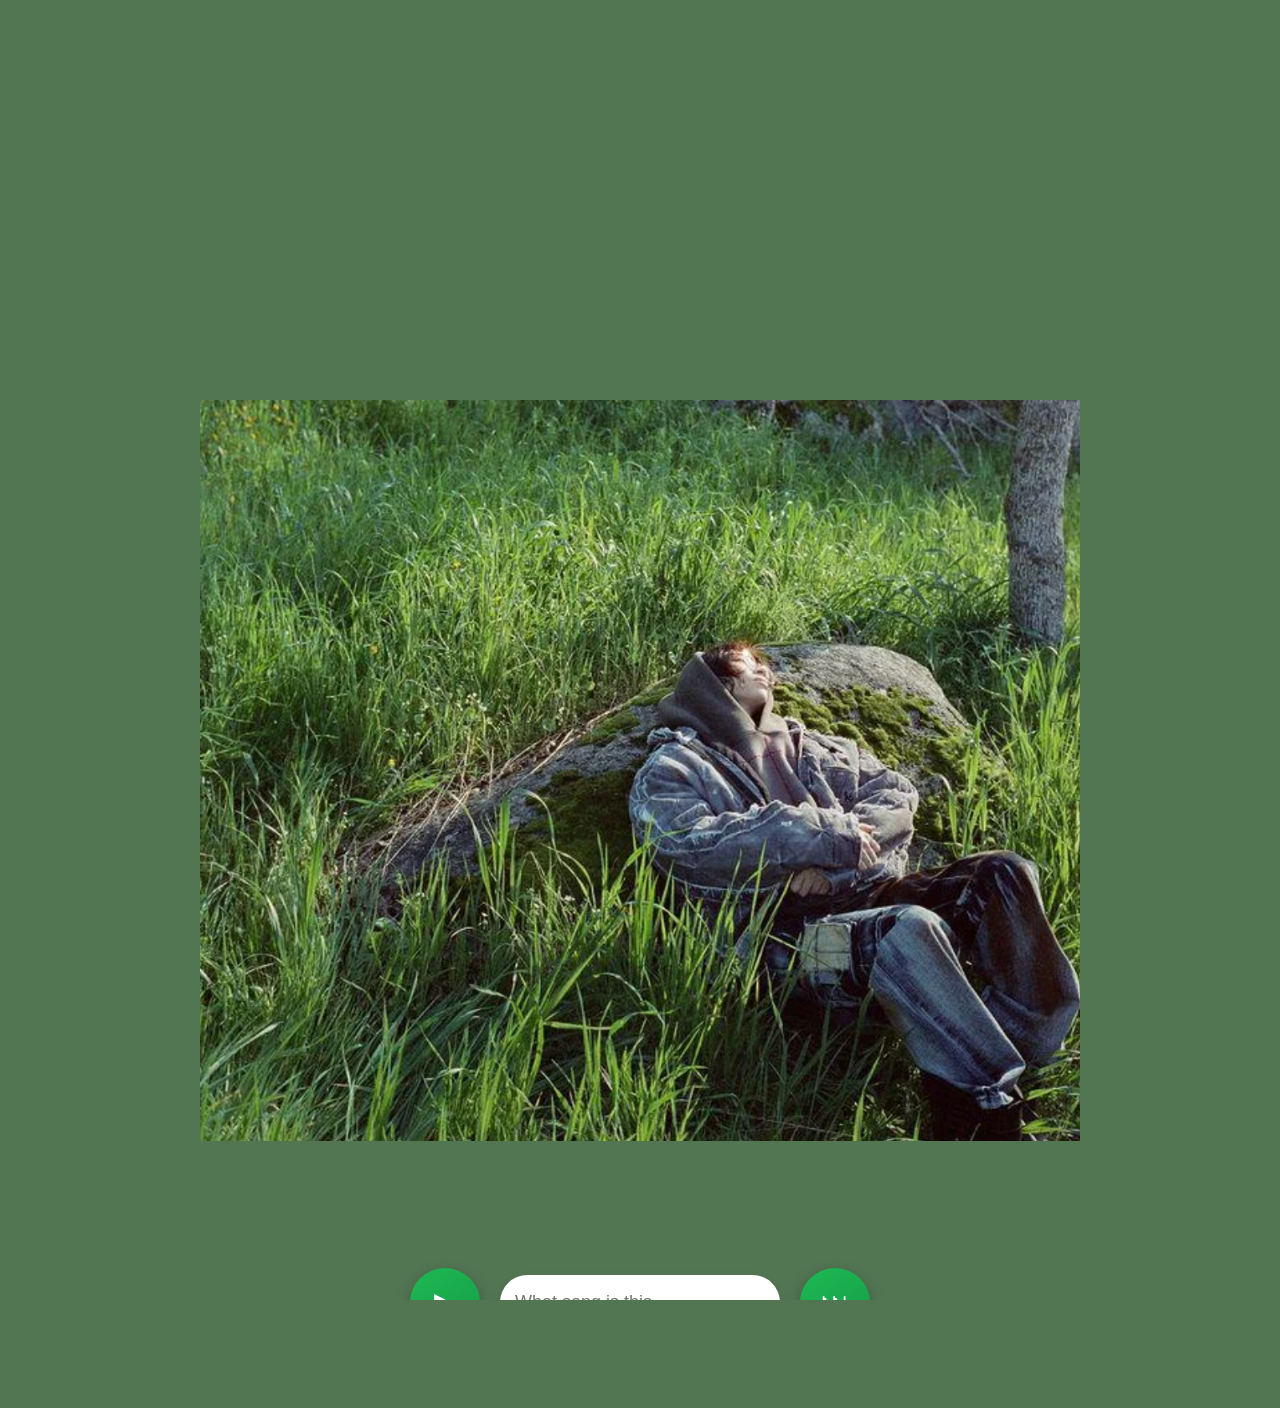
==== game/startgame.html @ 95d58a62 "finished with product" ====
<!DOCTYPE html>
<html lang = "en">
<head>
    <meta charset = "UTF-8" />
    
    <title>Keshi!</title>
    <link rel = "stylesheet" href = "startgame.css"/>
    
</head>
<body>
    <div class = "container">
        <div id ="middle-image">
            <img src="../images/keshi_picture.png">
        </div>
        <div class = "middle-submission">
            <button id="playBtn">▶</button>
            <input type = "text" id="userInput" placeholder = "What song is this..">
            <!--<button id="submit-btn">Guess</button> -->
            <button id="newSongBtn">⏭</button>
        </div>
        <span id="result"></span>
    </div>
    <script src="startgame.js"></script>

</body>

</html>
---- game/startgame.css ----
html,
body {
    height: 100%;
    margin: 0;
    overflow-y: hidden;
}

body {
    /*background-image: url("../images/keshi_wall.png");*/
    background-size: cover;
    background-repeat: no-repeat;
    background-position: center;
    background-color: rgb(82, 117, 82);
    display: flex;
    justify-content: center;
    /* horizontal center */
    align-items: flex-start;   /* push content to top */
     padding-top: 25rem; 
    /* vertical center */
}



/* Optional: stack items nicely */
.container {
    display: flex;
    flex-direction: column;
    gap: 15px;
    /* space between elements */
    align-items: center;
    /* center items inside container */
}

#middle-image {
    display: flex;
    justify-content: center;
    align-items: flex-start;   /* push to top */

}

#middle-image img {
    max-width: 80%;
    height: auto;
}

.middle-submission {
    padding-top: 7rem;
    display: flex;
    justify-content: center;
    align-items: center;
    gap: 20px;
}

/* Style BOTH buttons the same way */
#playBtn,
#newSongBtn {
    width: 70px;
    height: 70px;
    font-size: 28px;
    border-radius: 50%;
    border: none;
    cursor: pointer;

    background: linear-gradient(145deg, #1db954, #169c46);
    color: white;

    box-shadow: 0 6px 15px rgba(0,0,0,0.25);
    transition: all 0.2s ease;
}

/* Hover effect */
#playBtn:hover,
#newSongBtn:hover {
    transform: scale(1.1);
    box-shadow: 0 8px 20px rgba(0,0,0,0.35);
}

/* Click effect */
#playBtn:active,
#newSongBtn:active {
    transform: scale(0.95);
}
#userInput {
    height: 55px;
    width: 250px;
    font-size: 18px;
    padding: 0 15px;

    border-radius: 30px;
    border: none;
    outline: none;

    box-shadow: 0 4px 10px rgba(0,0,0,0.15);
}

#result {
    display: block;
    margin-top: 25px;

    font-size: 22px;
    font-weight: 600;
    letter-spacing: 0.5px;

    min-height: 30px; /* prevents layout shift */

    transition: all 0.3s ease;
}
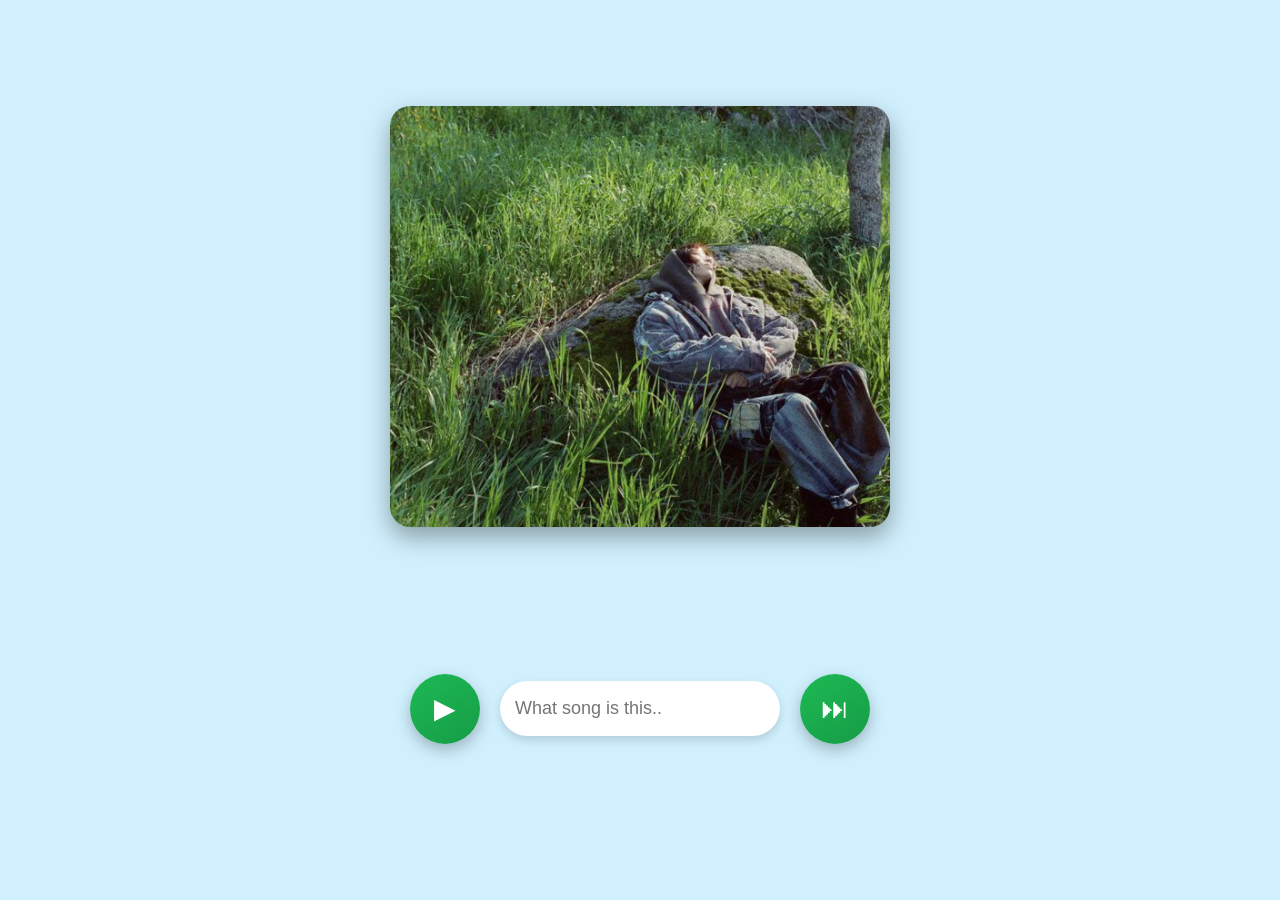
==== commit 636f3804: "finish css" ====
--- a/game/startgame.html
+++ b/game/startgame.html
@@ -2,7 +2,7 @@
 <html lang = "en">
 <head>
     <meta charset = "UTF-8" />
-    
+    <meta name="viewport" content="width=device-width, initial-scale=1.0">
     <title>Keshi!</title>
     <link rel = "stylesheet" href = "startgame.css"/>
     
--- a/game/startgame.css
+++ b/game/startgame.css
@@ -1,25 +1,100 @@
-html,
-body {
+
+
+
+
+/* Desktop: flex centering */
+html, body {
     height: 100%;
     margin: 0;
-    overflow-y: hidden;
+    padding: 0;
+    background-color: #d0f0fd;
+    display: flex;
+    justify-content: center;
+    align-items: center;
+    flex-direction: column;
 }
 
-body {
-    /*background-image: url("../images/keshi_wall.png");*/
-    background-size: cover;
-    background-repeat: no-repeat;
-    background-position: center;
-    background-color: rgb(82, 117, 82);
+/* Image container */
+#middle-image {
     display: flex;
     justify-content: center;
-    /* horizontal center */
-    align-items: flex-start;   /* push content to top */
-     padding-top: 25rem; 
-    /* vertical center */
+    align-items: center;
+    width: 100%;
+    max-width: 800px;
+    padding: 20px;
 }
 
+#middle-image img {
+    width: 100%;
+    max-width: 500px;
+    height: auto;
+    border-radius: 20px;
+    box-shadow: 0 10px 25px rgba(0,0,0,0.35);
+}
+#middle-image img:hover {
+    transform: scale(1.03);
+}
 
+@media (max-width: 600px) {
+    html, body {
+        height: 100vh;       /* fill viewport exactly */
+        margin: 0;
+        overflow: hidden;    /* prevent scrolling */
+    }
+
+    body {
+        background: linear-gradient(to bottom, #d0f0fd, #e6f3d1);
+        display: flex;
+        flex-direction: column;
+        align-items: center;
+        padding-top: 8svh; /* small top margin */
+    }
+
+    .container {
+        width: 100%;
+        display: flex;
+        flex-direction: column;
+        align-items: center;
+        gap: 2rem;
+    }
+
+    #middle-image {
+        width: 100%;
+        display: flex;
+        justify-content: center;
+    }
+
+    #middle-image img {
+        max-width: 90%;      
+        border-radius: 40px; 
+        box-shadow: 0 15px 35px rgba(0,0,0,0.25);
+    }
+
+    .middle-submission {
+        padding-top: 0.5rem;   /* small spacing above buttons */
+        gap: 8px;              /* space between buttons and input */
+        display: flex;
+        justify-content: center;
+        align-items: center;   /* vertically align buttons & input */
+        flex-wrap: nowrap;     /* keep them in one row */
+    }
+
+    #userInput {
+        width: 50%;           /* smaller input */
+        max-width: 180px;
+        height: 35px;         /* reduced height */
+        font-size: 14px;      /* smaller text */
+        border-radius: 20px;
+    }
+
+    #playBtn,
+    #newSongBtn {
+        width: 40px;          /* slightly larger than before */
+        height: 40px;
+        font-size: 18px;      /* readable */
+        border-radius: 50%;
+    }
+}
 
 /* Optional: stack items nicely */
 .container {
@@ -31,17 +106,6 @@
     /* center items inside container */
 }
 
-#middle-image {
-    display: flex;
-    justify-content: center;
-    align-items: flex-start;   /* push to top */
-
-}
-
-#middle-image img {
-    max-width: 80%;
-    height: auto;
-}
 
 .middle-submission {
     padding-top: 7rem;
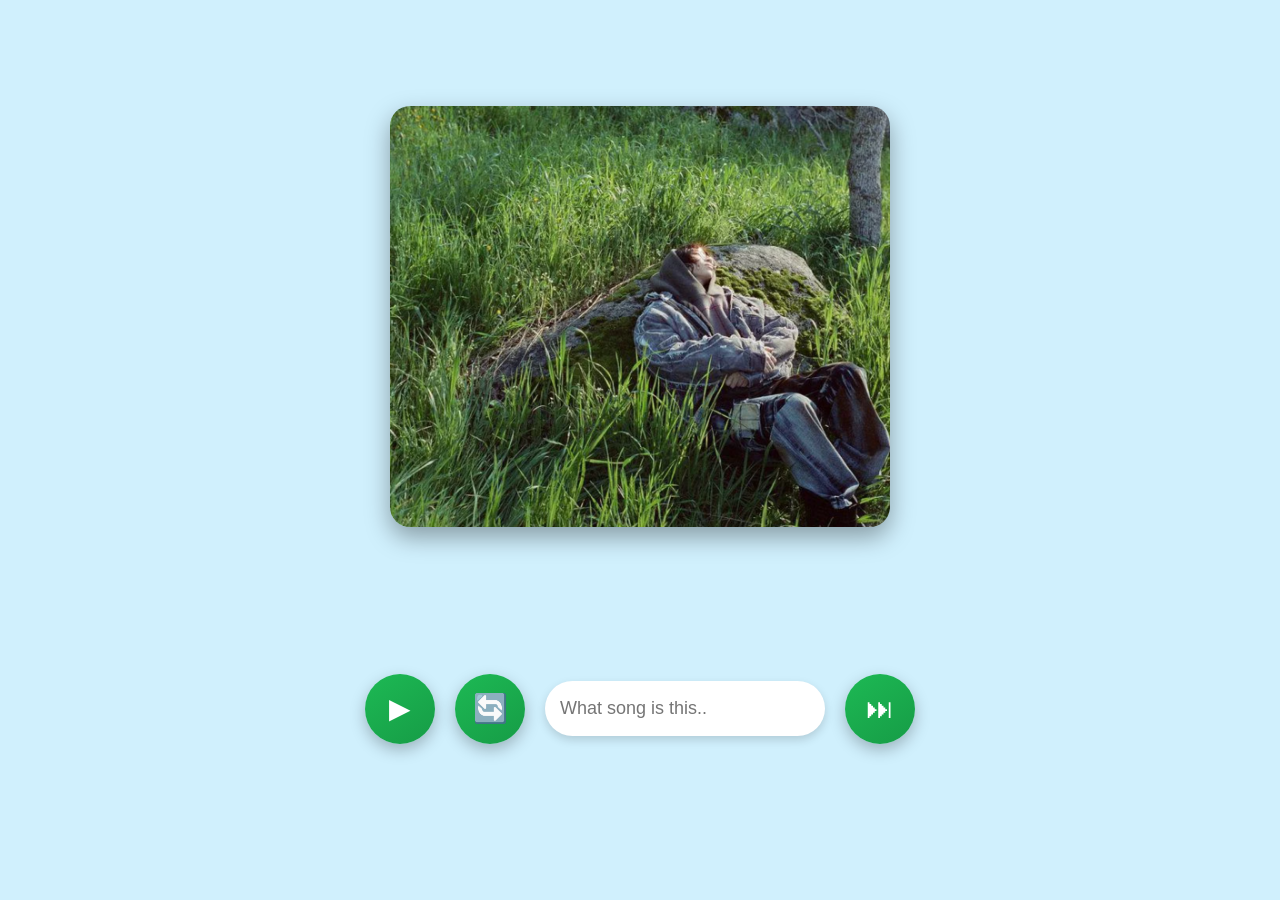
==== commit 3173957c: "Update startgame.html" ====
--- a/game/startgame.html
+++ b/game/startgame.html
@@ -14,9 +14,11 @@
         </div>
         <div class = "middle-submission">
             <button id="playBtn">▶</button>
+            <button id="snippetBtn">🔄</button>
             <input type = "text" id="userInput" placeholder = "What song is this..">
             <!--<button id="submit-btn">Guess</button> -->
             <button id="newSongBtn">⏭</button>
+            
         </div>
         <span id="result"></span>
     </div>
@@ -24,4 +26,4 @@
 
 </body>
 
-</html>+</html>
--- a/game/startgame.css
+++ b/game/startgame.css
@@ -35,66 +35,7 @@
     transform: scale(1.03);
 }
 
-@media (max-width: 600px) {
-    html, body {
-        height: 100vh;       /* fill viewport exactly */
-        margin: 0;
-        overflow: hidden;    /* prevent scrolling */
-    }
 
-    body {
-        background: linear-gradient(to bottom, #d0f0fd, #e6f3d1);
-        display: flex;
-        flex-direction: column;
-        align-items: center;
-        padding-top: 8svh; /* small top margin */
-    }
-
-    .container {
-        width: 100%;
-        display: flex;
-        flex-direction: column;
-        align-items: center;
-        gap: 2rem;
-    }
-
-    #middle-image {
-        width: 100%;
-        display: flex;
-        justify-content: center;
-    }
-
-    #middle-image img {
-        max-width: 90%;      
-        border-radius: 40px; 
-        box-shadow: 0 15px 35px rgba(0,0,0,0.25);
-    }
-
-    .middle-submission {
-        padding-top: 0.5rem;   /* small spacing above buttons */
-        gap: 8px;              /* space between buttons and input */
-        display: flex;
-        justify-content: center;
-        align-items: center;   /* vertically align buttons & input */
-        flex-wrap: nowrap;     /* keep them in one row */
-    }
-
-    #userInput {
-        width: 50%;           /* smaller input */
-        max-width: 180px;
-        height: 35px;         /* reduced height */
-        font-size: 14px;      /* smaller text */
-        border-radius: 20px;
-    }
-
-    #playBtn,
-    #newSongBtn {
-        width: 40px;          /* slightly larger than before */
-        height: 40px;
-        font-size: 18px;      /* readable */
-        border-radius: 50%;
-    }
-}
 
 /* Optional: stack items nicely */
 .container {
@@ -117,7 +58,7 @@
 
 /* Style BOTH buttons the same way */
 #playBtn,
-#newSongBtn {
+#newSongBtn, #snippetBtn {
     width: 70px;
     height: 70px;
     font-size: 28px;
@@ -134,7 +75,7 @@
 
 /* Hover effect */
 #playBtn:hover,
-#newSongBtn:hover {
+#newSongBtn:hover, #snippetBtn:hover {
     transform: scale(1.1);
     box-shadow: 0 8px 20px rgba(0,0,0,0.35);
 }
@@ -168,4 +109,64 @@
     min-height: 30px; /* prevents layout shift */
 
     transition: all 0.3s ease;
-}+}
+
+@media (max-width: 600px) {
+    html, body {
+        min-height: 100vh;       /* fill viewport exactly */
+        margin: 0;
+        overflow: hidden;    /* prevent scrolling */
+    }
+
+    body {
+        background: linear-gradient(to bottom, #d0f0fd, #e6f3d1);
+        display: flex;
+        flex-direction: column;
+        align-items: center;
+        padding-top: 8svh; /* small top margin */
+    }
+
+    .container {
+        width: 100%;
+        display: flex;
+        flex-direction: column;
+        align-items: center;
+        gap: 2rem;
+    }
+
+    #middle-image {
+        width: 100%;
+        display: flex;
+        justify-content: center;
+    }
+
+    #middle-image img {
+        max-width: 90%;
+        border-radius: 20px;
+        box-shadow: 0 20px 70px rgba(0,0,0,0.5); /* bigger shadow */
+        transition: all 0.3s ease;
+    }
+
+    .middle-submission {
+        padding-top: 0.5rem;   /* small spacing above buttons */
+        gap: 8px;              /* space between buttons and input */
+        display: flex;
+        justify-content: center;
+        align-items: center;   /* vertically align buttons & input */
+        flex-wrap: nowrap;     /* keep them in one row */
+    }
+
+    #userInput {
+        height: 35px;
+        font-size: 14px;
+        width: 70%;
+        max-width: 180px;
+    }
+
+    #playBtn, #newSongBtn, #snippetBtn{
+        width: 55px;
+        height: 50px;
+        font-size: 22px;
+    }
+}
+
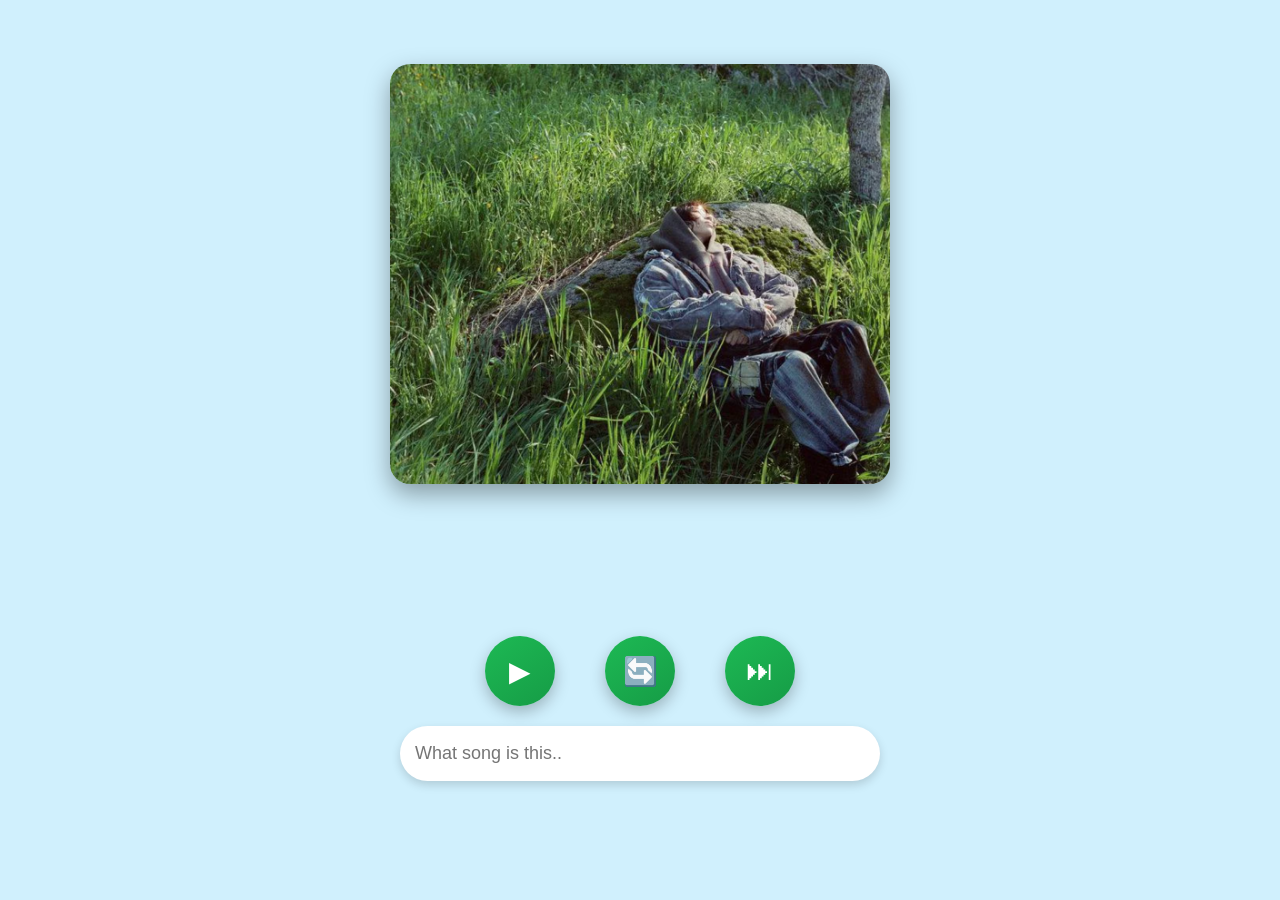
==== commit affbc61a: "current edits" ====
--- a/game/startgame.html
+++ b/game/startgame.html
@@ -2,7 +2,7 @@
 <html lang = "en">
 <head>
     <meta charset = "UTF-8" />
-    <meta name="viewport" content="width=device-width, initial-scale=1.0">
+    <meta name="viewport" content="width=device-width, initial-scale=1.0, maximum-scale=1.0, user-scalable=no">
     <title>Keshi!</title>
     <link rel = "stylesheet" href = "startgame.css"/>
     
@@ -15,11 +15,10 @@
         <div class = "middle-submission">
             <button id="playBtn">▶</button>
             <button id="snippetBtn">🔄</button>
-            <input type = "text" id="userInput" placeholder = "What song is this..">
             <!--<button id="submit-btn">Guess</button> -->
             <button id="newSongBtn">⏭</button>
-            
         </div>
+        <input type = "text" id="userInput" placeholder = "What song is this..">
         <span id="result"></span>
     </div>
     <script src="startgame.js"></script>
--- a/game/startgame.css
+++ b/game/startgame.css
@@ -12,6 +12,7 @@
     justify-content: center;
     align-items: center;
     flex-direction: column;
+    zoom:none;
 }
 
 /* Image container */
@@ -41,7 +42,7 @@
 .container {
     display: flex;
     flex-direction: column;
-    gap: 15px;
+    gap: 20px;
     /* space between elements */
     align-items: center;
     /* center items inside container */
@@ -53,7 +54,7 @@
     display: flex;
     justify-content: center;
     align-items: center;
-    gap: 20px;
+    gap: 50px;
 }
 
 /* Style BOTH buttons the same way */
@@ -87,7 +88,7 @@
 }
 #userInput {
     height: 55px;
-    width: 250px;
+    width: 450px;
     font-size: 18px;
     padding: 0 15px;
 
@@ -149,7 +150,7 @@
 
     .middle-submission {
         padding-top: 0.5rem;   /* small spacing above buttons */
-        gap: 8px;              /* space between buttons and input */
+        gap: 50px;              /* space between buttons and input */
         display: flex;
         justify-content: center;
         align-items: center;   /* vertically align buttons & input */
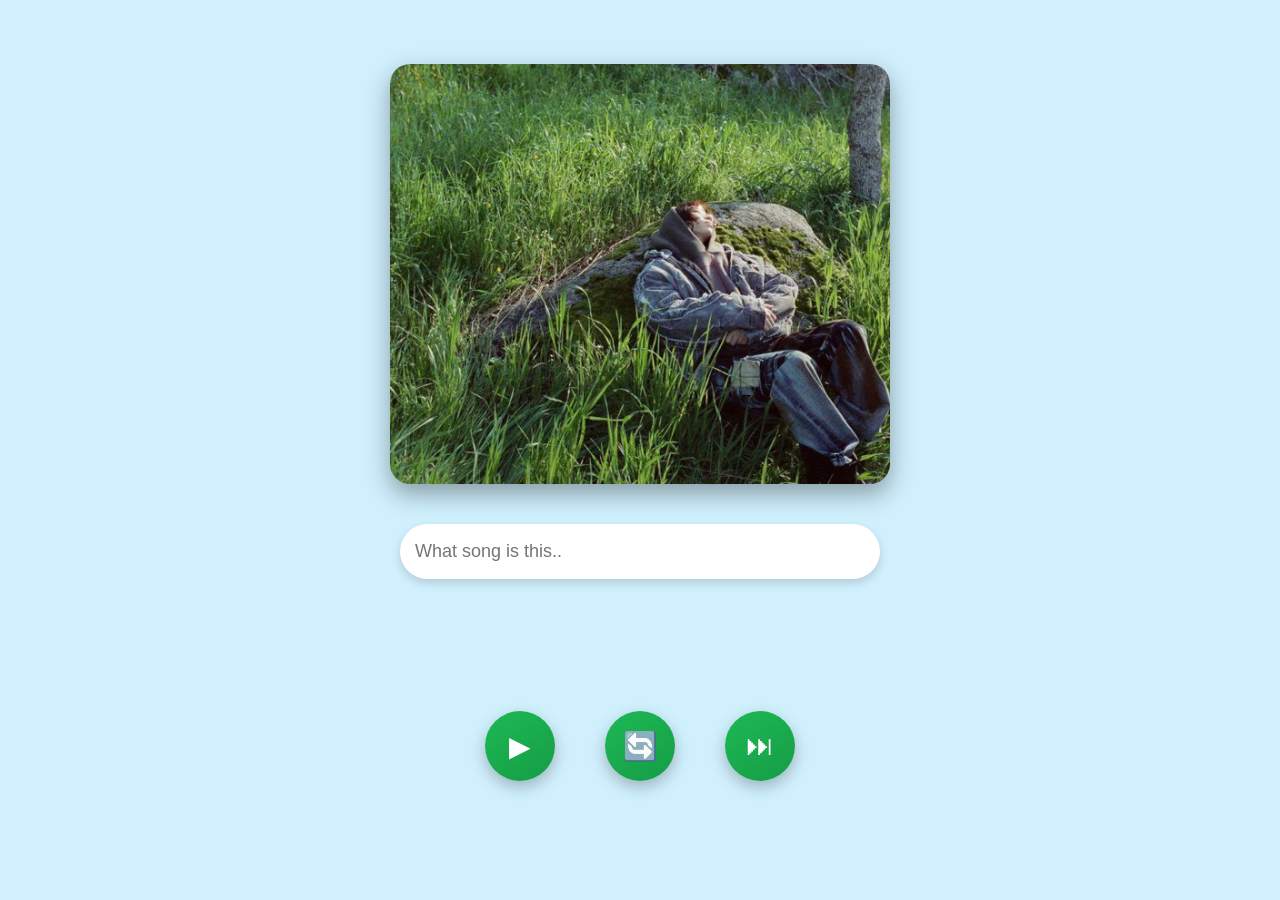
==== commit cd4ce1db: "change css layout" ====
--- a/game/startgame.html
+++ b/game/startgame.html
@@ -12,17 +12,18 @@
         <div id ="middle-image">
             <img src="../images/keshi_picture.png">
         </div>
+        <input type = "text" id="userInput" placeholder = "What song is this..">
+
         <div class = "middle-submission">
             <button id="playBtn">▶</button>
             <button id="snippetBtn">🔄</button>
             <!--<button id="submit-btn">Guess</button> -->
             <button id="newSongBtn">⏭</button>
         </div>
-        <input type = "text" id="userInput" placeholder = "What song is this..">
         <span id="result"></span>
     </div>
     <script src="startgame.js"></script>
 
 </body>
 
-</html>
+</html>
--- a/game/startgame.css
+++ b/game/startgame.css
@@ -1,7 +1,3 @@
-
-
-
-
 /* Desktop: flex centering */
 html, body {
     height: 100%;
@@ -159,7 +155,7 @@
 
     #userInput {
         height: 35px;
-        font-size: 14px;
+        font-size: 16px;
         width: 70%;
         max-width: 180px;
     }
